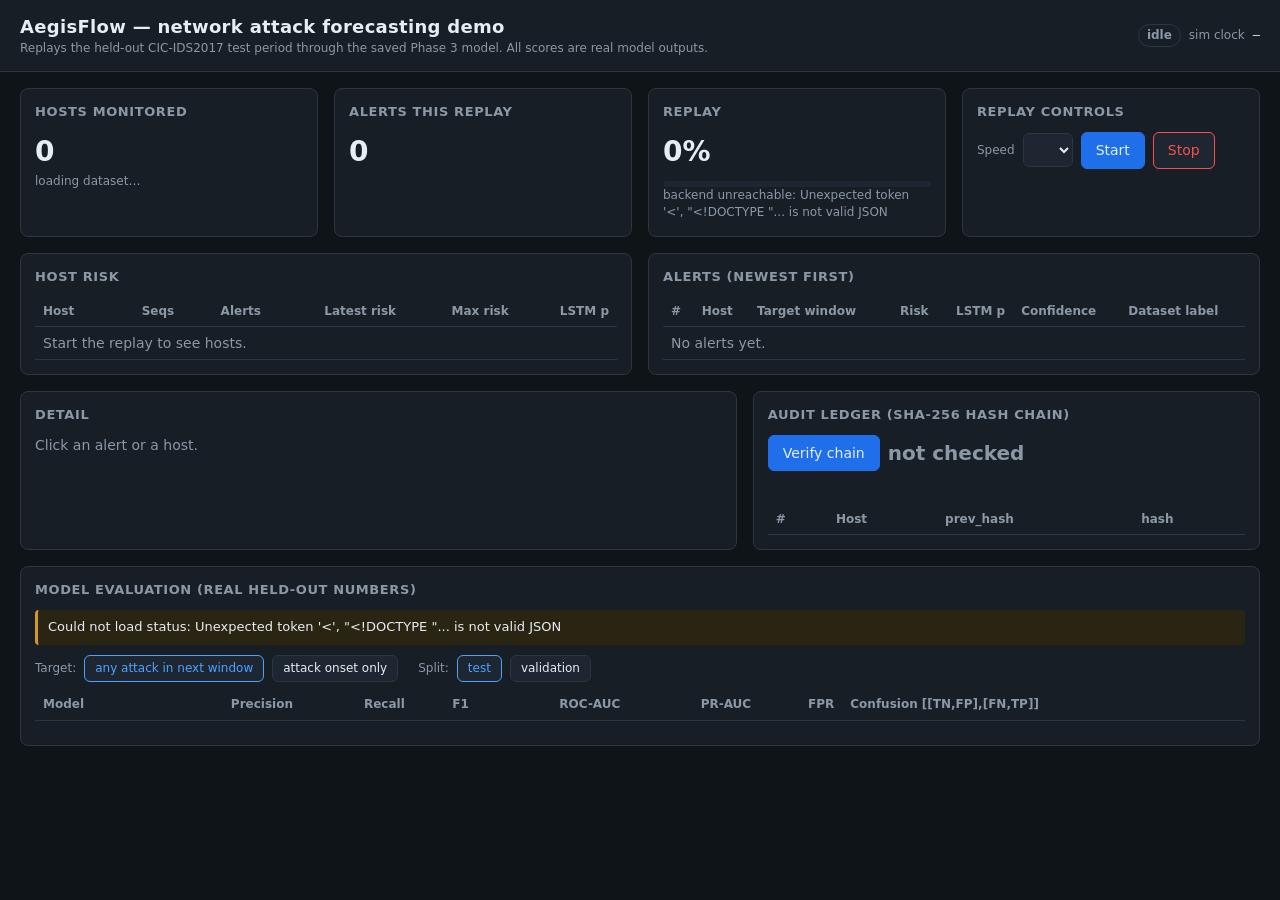
==== backend/app/static/index.html @ 0cb22ce2 "AegisFlow: Phases 1-3 pipeline, audits, and minimal working demo Phase 1: CIC-IDS2017 adapter (12-ho" ====
<!doctype html>
<html lang="en">
<head>
<meta charset="utf-8">
<meta name="viewport" content="width=device-width, initial-scale=1">
<title>AegisFlow Demo</title>
<style>
  :root {
    --bg: #0f1419; --panel: #171e26; --panel2: #1e2731; --line: #2b3642; --text: #e6edf3; --muted: #8b98a5;
    --accent: #4aa3ff; --ok: #3fb950; --warn: #d29922; --bad: #f85149; --mid: #e3a008;
  }
  * { box-sizing: border-box; }
  body { margin: 0; background: var(--bg); color: var(--text); font: 14px/1.45 system-ui, -apple-system, "Segoe UI", sans-serif; }
  header { display: flex; flex-wrap: wrap; gap: 12px; align-items: center; justify-content: space-between;
           padding: 14px 20px; border-bottom: 1px solid var(--line); background: var(--panel); }
  header h1 { font-size: 18px; margin: 0; letter-spacing: .3px; }
  header .sub { color: var(--muted); font-size: 12px; }
  main { padding: 16px 20px 40px; display: grid; gap: 16px; grid-template-columns: repeat(12, 1fr); }
  .card { background: var(--panel); border: 1px solid var(--line); border-radius: 8px; padding: 14px; min-width: 0; }
  .card h2 { font-size: 13px; text-transform: uppercase; letter-spacing: .6px; color: var(--muted); margin: 0 0 10px; font-weight: 600; }
  .span3 { grid-column: span 3; } .span4 { grid-column: span 4; } .span5 { grid-column: span 5; }
  .span6 { grid-column: span 6; } .span7 { grid-column: span 7; } .span8 { grid-column: span 8; } .span12 { grid-column: span 12; }
  @media (max-width: 1100px) { .span3, .span4, .span5, .span6, .span7, .span8 { grid-column: span 12; } }
  .big { font-size: 28px; font-weight: 700; font-variant-numeric: tabular-nums; }
  .muted { color: var(--muted); } .small { font-size: 12px; }
  .chip { display: inline-block; padding: 2px 8px; border-radius: 999px; font-size: 12px; font-weight: 600; border: 1px solid var(--line); }
  .chip.running { color: var(--ok); border-color: var(--ok); } .chip.finished { color: var(--accent); border-color: var(--accent); }
  .chip.stopped, .chip.idle { color: var(--muted); } .chip.error { color: var(--bad); border-color: var(--bad); }
  .lvl-low { color: var(--ok); } .lvl-medium { color: var(--mid); } .lvl-high { color: var(--bad); }
  .bar { height: 6px; background: var(--panel2); border-radius: 3px; overflow: hidden; margin-top: 8px; }
  .bar > div { height: 100%; background: var(--accent); width: 0; transition: width .3s; }
  button, select { font: inherit; color: var(--text); background: var(--panel2); border: 1px solid var(--line);
                   border-radius: 6px; padding: 7px 14px; cursor: pointer; }
  button:hover { border-color: var(--accent); } button.primary { background: #1f6feb; border-color: #1f6feb; }
  button.danger { border-color: var(--bad); color: var(--bad); } button:disabled { opacity: .45; cursor: default; }
  .row { display: flex; gap: 8px; align-items: center; flex-wrap: wrap; }
  .scroll { overflow: auto; max-height: 420px; }
  table { width: 100%; border-collapse: collapse; font-variant-numeric: tabular-nums; }
  th, td { text-align: left; padding: 6px 8px; border-bottom: 1px solid var(--line); white-space: nowrap; }
  th { color: var(--muted); font-weight: 600; font-size: 12px; position: sticky; top: 0; background: var(--panel); }
  tbody tr { cursor: pointer; } tbody tr:hover { background: var(--panel2); } tr.sel { background: #1f2d3d; }
  td.num, th.num { text-align: right; }
  .kv { display: grid; grid-template-columns: 190px 1fr; gap: 4px 12px; }
  .kv div:nth-child(odd) { color: var(--muted); }
  .note { border-left: 3px solid var(--warn); background: #2a2413; padding: 8px 10px; border-radius: 4px; font-size: 13px; }
  .note.info { border-color: var(--accent); background: #13222f; }
  .ok { color: var(--ok); } .bad { color: var(--bad); }
  code, .mono { font-family: ui-monospace, Consolas, monospace; font-size: 12px; }
  .verify { font-size: 20px; font-weight: 700; }
  svg text { fill: var(--muted); font-size: 10px; }
  .tabs button { padding: 4px 10px; font-size: 12px; } .tabs button.on { border-color: var(--accent); color: var(--accent); }
</style>
</head>
<body>
<header>
  <div>
    <h1>AegisFlow &mdash; network attack forecasting demo</h1>
    <div class="sub">Replays the held-out CIC-IDS2017 test period through the saved Phase 3 model. All scores are real model outputs.</div>
  </div>
  <div class="row"><span id="stateChip" class="chip idle">idle</span><span class="muted small">sim clock</span><span id="simClock" class="mono">&ndash;</span></div>
</header>

<main>
  <!-- Overview -->
  <section class="card span3"><h2>Hosts monitored</h2><div class="big" id="hostsSeen">0</div>
    <div class="small muted" id="datasetLine">loading dataset&hellip;</div></section>
  <section class="card span3"><h2>Alerts this replay</h2><div class="big" id="alertCount">0</div>
    <div class="small muted" id="alertTp">&nbsp;</div></section>
  <section class="card span3"><h2>Replay</h2><div class="big" id="progressPct">0%</div>
    <div class="bar"><div id="progressBar"></div></div><div class="small muted" id="progressLine">&nbsp;</div></section>
  <section class="card span3"><h2>Replay controls</h2>
    <div class="row">
      <label class="small muted" for="speed">Speed</label>
      <select id="speed"></select>
      <button class="primary" id="startBtn">Start</button>
      <button class="danger" id="stopBtn">Stop</button>
    </div>
    <div class="small muted" id="modelLine" style="margin-top:8px">&nbsp;</div>
  </section>

  <!-- Hosts + alerts -->
  <section class="card span6"><h2>Host risk</h2>
    <div class="scroll"><table>
      <thead><tr><th>Host</th><th class="num">Seqs</th><th class="num">Alerts</th><th class="num">Latest risk</th><th class="num">Max risk</th><th class="num">LSTM p</th></tr></thead>
      <tbody id="hostRows"><tr><td colspan="6" class="muted">Start the replay to see hosts.</td></tr></tbody>
    </table></div>
  </section>
  <section class="card span6"><h2>Alerts (newest first)</h2>
    <div class="scroll"><table>
      <thead><tr><th>#</th><th>Host</th><th>Target window</th><th class="num">Risk</th><th class="num">LSTM p</th><th>Confidence</th><th>Dataset label</th></tr></thead>
      <tbody id="alertRows"><tr><td colspan="7" class="muted">No alerts yet.</td></tr></tbody>
    </table></div>
  </section>

  <!-- Detail -->
  <section class="card span7" id="detailCard"><h2 id="detailTitle">Detail</h2>
    <div id="detail" class="muted">Click an alert or a host.</div></section>

  <!-- Audit -->
  <section class="card span5"><h2>Audit ledger (SHA-256 hash chain)</h2>
    <div class="row"><button class="primary" id="verifyBtn">Verify chain</button><span id="verifyResult" class="verify muted">not checked</span></div>
    <div class="small muted" id="verifyDetail" style="margin:6px 0 10px">&nbsp;</div>
    <div class="scroll" style="max-height:220px"><table>
      <thead><tr><th>#</th><th>Host</th><th>prev_hash</th><th>hash</th></tr></thead>
      <tbody id="ledgerRows"></tbody></table></div>
  </section>

  <!-- Evaluation -->
  <section class="card span12"><h2>Model evaluation (real held-out numbers)</h2>
    <div class="note" id="honestNote" style="margin-bottom:10px">loading&hellip;</div>
    <div class="row tabs" style="margin-bottom:8px">
      <span class="small muted">Target:</span><button id="tabAny" class="on">any attack in next window</button><button id="tabOnset">attack onset only</button>
      <span class="small muted" style="margin-left:12px">Split:</span><button id="tabTest" class="on">test</button><button id="tabVal">validation</button>
    </div>
    <div class="scroll"><table>
      <thead><tr><th>Model</th><th class="num">Precision</th><th class="num">Recall</th><th class="num">F1</th><th class="num">ROC-AUC</th><th class="num">PR-AUC</th><th class="num">FPR</th><th>Confusion [[TN,FP],[FN,TP]]</th></tr></thead>
      <tbody id="evalRows"></tbody></table></div>
    <div class="small muted" id="evalExtra" style="margin-top:10px"></div>
  </section>
</main>

<script>
const $ = id => document.getElementById(id);
const esc = s => String(s ?? "").replace(/[&<>"']/g, c => ({"&":"&amp;","<":"&lt;",">":"&gt;",'"':"&quot;","'":"&#39;"}[c]));
const fmt = (x, d = 3) => x === null || x === undefined ? "–" : Number(x).toFixed(d);
const t = iso => iso ? iso.replace("T", " ").slice(0, 19) : "–";
const level = r => r < 33 ? "low" : r < 66 ? "medium" : "high";
async function api(path, opts) { const r = await fetch(path, opts); if (!r.ok) throw new Error((await r.json()).detail || r.status); return r.json(); }

let selected = null, evalState = { variant: "any", split: "test" }, evalData = null, modelInfo = null;

// ---------- static info ----------
async function loadStatic() {
  const [ds, model, ev] = await Promise.all([api("/dataset/status"), api("/model/status"), api("/evaluation")]);
  modelInfo = model; evalData = ev;
  $("datasetLine").textContent = `of ${ds.hosts.toLocaleString()} in dataset · test split ${ds.split.test_sequences.toLocaleString()} sequences`;
  $("modelLine").innerHTML = `Model <span class="mono">${esc(model.version)}</span><br>alert when LSTM p ≥ ${fmt(model.lstm_threshold, 4)} (validation-selected)`;
  const status = await api("/replay/status");
  $("speed").innerHTML = status.allowed_speeds.map(s => `<option value="${s}" ${s === 1000 ? "selected" : ""}>${s}×</option>`).join("");
  $("honestNote").innerHTML = `<b>Honest finding:</b> ${esc(ev.honest_note)} Predicted stage is always <b>UNCERTAIN</b>: ${esc(model.stage_note)}`;
  renderEval();
}

function renderEval() {
  if (!evalData) return;
  const rows = evalData.table[evalState.variant];
  $("evalRows").innerHTML = rows.map(r => { const m = r[evalState.split]; return `<tr>
    <td>${esc(r.model)}</td><td class="num">${fmt(m.precision)}</td><td class="num">${fmt(m.recall)}</td><td class="num">${fmt(m.f1)}</td>
    <td class="num">${fmt(m.roc_auc)}</td><td class="num">${fmt(m.pr_auc)}</td><td class="num">${fmt(m.false_positive_rate, 4)}</td>
    <td class="mono">${esc(JSON.stringify(m.confusion_matrix))}</td></tr>`; }).join("");
  const h = evalData.host_check_test_lstm, a = h["172.16.0.1"], o = h.other_hosts;
  const d = evalData.lodo_dos_cross_day;
  $("evalExtra").innerHTML =
    `<b>Host check (LSTM, test):</b> on attacker host 172.16.0.1 it flags ${a.neg_flagged}/${a.neg} benign and ${a.pos_detected}/${a.pos} attack sequences; ` +
    `on all other hosts it detects ${o.pos_detected}/${o.pos} attacks. ` +
    `<b>Leave-one-day-out DoS:</b> ` + Object.entries(d).map(([k, v]) =>
      `${esc(k)}: LSTM ${v.lstm.detected}/${v.lstm.positives}, host-identity rule ${v.ref_host_identity.detected}/${v.ref_host_identity.positives}`).join("; ") +
    `. The reference rule reads dataset labels and is not deployable; it is shown for comparison. Sources: ${evalData.source.map(esc).join(", ")}.`;
}
for (const [id, key, val] of [["tabAny","variant","any"],["tabOnset","variant","onset"],["tabTest","split","test"],["tabVal","split","val"]]) {
  $(id).onclick = () => { evalState[key] = val;
    for (const [i2, k2, v2] of [["tabAny","variant","any"],["tabOnset","variant","onset"],["tabTest","split","test"],["tabVal","split","val"]])
      $(i2).classList.toggle("on", evalState[k2] === v2);
    renderEval(); };
}

// ---------- live polling ----------
let lastAlertId = null;
async function poll() {
  try {
    const [st, hosts, alerts] = await Promise.all([api("/replay/status"), api("/hosts"), api("/alerts?limit=50")]);
    $("stateChip").textContent = st.state + (st.state === "running" ? ` · ${st.speed}×` : "");
    $("stateChip").className = "chip " + st.state;
    $("simClock").textContent = t(st.sim_time);
    $("hostsSeen").textContent = st.hosts_seen.toLocaleString();
    $("alertCount").textContent = st.alerts_emitted.toLocaleString();
    const pct = Math.round(st.progress * 100);
    $("progressPct").textContent = pct + "%"; $("progressBar").style.width = pct + "%";
    $("progressLine").textContent = (st.model_ready ? `${st.processed.toLocaleString()} / ${st.total.toLocaleString()} test sequences`
      : "loading model and scoring test split…") + (st.error ? ` · ERROR ${st.error}` : "");
    if ($("startBtn").textContent === "Start") $("startBtn").disabled = st.state === "running"; $("stopBtn").disabled = st.state !== "running";
    const tp = st.alerts_matching_attack_label;
    $("alertTp").textContent = st.alerts_emitted ? `${tp} match an attack label (true positive), ${st.alerts_emitted - tp} benign (false positive)` : " ";

    $("hostRows").innerHTML = hosts.length ? hosts.slice(0, 60).map(h => `<tr data-host="${esc(h.host_id)}" class="${selected === "h:" + h.host_id ? "sel" : ""}">
      <td class="mono">${esc(h.host_id)}</td><td class="num">${h.sequences}</td><td class="num">${h.alerts}</td>
      <td class="num lvl-${level(h.latest_risk)}">${fmt(h.latest_risk, 1)}</td><td class="num lvl-${level(h.max_risk)}">${fmt(h.max_risk, 1)}</td>
      <td class="num">${fmt(h.latest_lstm_p)}</td></tr>`).join("") : `<tr><td colspan="6" class="muted">Start the replay to see hosts.</td></tr>`;
    $("alertRows").innerHTML = alerts.length ? alerts.map(a => `<tr data-alert="${a.id}" class="${selected === "a:" + a.id ? "sel" : ""}">
      <td>${a.id}</td><td class="mono">${esc(a.host_id)}</td><td class="mono">${t(a.target_window_start).slice(11)}</td>
      <td class="num lvl-${level(a.risk_score)}">${fmt(a.risk_score, 1)}</td><td class="num">${fmt(a.lstm_probability)}</td>
      <td>${esc(a.confidence_label)}</td><td>${esc(a.truth_class)}</td></tr>`).join("") : `<tr><td colspan="7" class="muted">No alerts yet.</td></tr>`;
    $("ledgerRows").innerHTML = alerts.slice(0, 12).map(a => `<tr data-alert="${a.id}"><td>${a.id}</td><td class="mono">${esc(a.host_id)}</td>
      <td class="mono">${esc(a.prev_hash.slice(0, 10))}…</td><td class="mono">${esc(a.hash.slice(0, 10))}…</td></tr>`).join("");
    if (selected && selected.startsWith("h:") && st.state === "running") showHost(selected.slice(2), false);
  } catch (e) { $("progressLine").textContent = "backend unreachable: " + e.message; }
  setTimeout(poll, 1000);
}

document.addEventListener("click", e => {
  const tr = e.target.closest("tr[data-alert], tr[data-host]"); if (!tr) return;
  if (tr.dataset.alert) showAlert(+tr.dataset.alert); else showHost(tr.dataset.host, true);
});

// ---------- detail views ----------
async function showAlert(id) {
  selected = "a:" + id;
  const a = await api(`/alerts/${id}`);
  const comp = JSON.parse(a.risk_components || "{}");
  let mitre = null; try { mitre = await api(`/mitre/${encodeURIComponent(a.truth_stage)}`); } catch (_) {}
  const outcome = a.truth_attack === 1 ? `<span class="ok">true positive</span>` : `<span class="bad">false positive</span>`;
  const weights = { attack_probability: .4, stage_severity: .25, prediction_confidence: .15, abnormality_score: .1, recent_attack_history: .1 };
  $("detailTitle").textContent = `Alert #${a.id} · ${a.host_id}`;
  $("detail").className = "";
  $("detail").innerHTML = `
    <div class="kv">
      <div>Risk score</div><div><b class="lvl-${level(a.risk_score)}" style="font-size:20px">${fmt(a.risk_score, 1)}</b> / 100 <span class="muted small">(${level(a.risk_score)}; max reachable 75 &mdash; stage term is 0)</span></div>
      <div>Risk components</div><div class="small">${Object.entries(comp).map(([k, v]) => `${esc(k)} ${fmt(v, 3)} × ${weights[k]}`).join(" · ")}</div>
      <div>Forecast made at</div><div class="mono">${t(a.predicted_at)} <span class="muted">(end of 10 input windows)</span></div>
      <div>Target window</div><div class="mono">${t(a.target_window_start)} → ${t(a.target_window_end).slice(11)}</div>
      <div>LSTM attack probability</div><div>${fmt(a.lstm_probability, 4)} <span class="muted small">threshold ${fmt(a.lstm_threshold, 4)}</span></div>
      <div>Confidence</div><div><b>${esc(a.confidence_label)}</b> <span class="muted small">${a.confidence_label === "UNCERTAIN" ? "probability below 0.5 &mdash; alert fired on the lower validation-selected threshold" : "probability ≥ 0.5"}</span></div>
      <div>Predicted stage</div><div><b>UNCERTAIN</b> <span class="muted small">no stage model &mdash; binary attack detector only</span></div>
      <div>Logistic regression</div><div>p = ${fmt(a.lr_probability, 4)} · ${a.lr_flag ? "also flags" : "does not flag"} <span class="muted small">(threshold ${fmt(a.lr_threshold, 5)})</span></div>
      <div>Reference rule</div><div>${a.reference_rule_flag ? "last window already under attack" : "last window not under attack"} <span class="muted small">(uses dataset labels; comparison only)</span></div>
    </div>
    <div class="note info" style="margin:12px 0">
      <b>Dataset label (ground truth, revealed for evaluation &mdash; not available to the model):</b>
      ${esc(a.truth_class)} / ${esc(a.truth_stage)} &rarr; ${outcome}<br>
      <b>MITRE ATT&amp;CK for that label:</b> ${mitre && mitre.tactic_id ? `${esc(mitre.tactic_id)} ${esc(mitre.tactic_name)} &mdash; ${mitre.techniques.map(x => `${esc(x.id)} ${esc(x.name)}`).join(", ")}` : "none (benign)"}
      <span class="muted small">· static lookup from configs/mitre_mapping.yaml, not a model output</span>
    </div>
    <div class="kv small">
      <div>Ledger hash</div><div class="mono">${esc(a.hash)}</div>
      <div>Previous hash</div><div class="mono">${esc(a.prev_hash)}</div>
      <div>Sequence / model</div><div class="mono">${esc(a.sequence_id)} · ${esc(a.model_version)}</div>
    </div>`;
}

async function showHost(id, scroll) {
  selected = "h:" + id;
  const h = await api(`/hosts/${encodeURIComponent(id)}`);
  $("detailTitle").textContent = `Host ${h.host_id}`;
  $("detail").className = "";
  $("detail").innerHTML = `
    <div class="kv"><div>Sequences replayed</div><div>${h.sequences}</div><div>Alerts</div><div>${h.alerts}</div>
      <div>Latest / max risk</div><div><span class="lvl-${level(h.latest_risk)}">${fmt(h.latest_risk, 1)}</span> / <span class="lvl-${level(h.max_risk)}">${fmt(h.max_risk, 1)}</span></div>
      <div>Last seen</div><div class="mono">${t(h.last_seen)}</div></div>
    <div style="margin-top:10px">${sparkline(h.timeline)}</div>
    <div class="small muted">Risk over replay time; red dots are alerts.</div>
    <div class="scroll" style="max-height:230px;margin-top:8px"><table>
      <thead><tr><th>#</th><th>Target window</th><th class="num">Risk</th><th class="num">LSTM p</th><th>Confidence</th><th>Dataset label</th></tr></thead>
      <tbody>${h.alerts_list.length ? h.alerts_list.map(a => `<tr data-alert="${a.id}"><td>${a.id}</td>
        <td class="mono">${t(a.target_window_start).slice(11)}</td><td class="num lvl-${level(a.risk_score)}">${fmt(a.risk_score, 1)}</td>
        <td class="num">${fmt(a.lstm_probability)}</td><td>${esc(a.confidence_label)}</td>
        <td class="${a.truth_attack ? "ok" : "bad"}">${esc(a.truth_class)}</td></tr>`).join("") : `<tr><td colspan="6" class="muted">No alerts for this host.</td></tr>`}</tbody>
    </table></div>`;
}

function sparkline(tl) {
  if (!tl.length) return "";
  const W = 640, H = 150, P = 24, n = tl.length;
  const x = i => P + (n === 1 ? 0 : i * (W - 2 * P) / (n - 1)), y = r => H - P - r / 75 * (H - 2 * P);
  const path = tl.map((p, i) => `${i ? "L" : "M"}${x(i).toFixed(1)},${y(p.risk).toFixed(1)}`).join("");
  const dots = tl.map((p, i) => p.alert_id ? `<circle cx="${x(i).toFixed(1)}" cy="${y(p.risk).toFixed(1)}" r="2.6" fill="#f85149"/>` : "").join("");
  const grid = [0, 33, 66].map(v => `<line x1="${P}" x2="${W - P}" y1="${y(v)}" y2="${y(v)}" stroke="#2b3642"/><text x="2" y="${y(v) + 3}">${v}</text>`).join("");
  return `<svg viewBox="0 0 ${W} ${H}" width="100%" role="img" aria-label="risk timeline">${grid}
    <path d="${path}" fill="none" stroke="#4aa3ff" stroke-width="1.5"/>${dots}
    <text x="${P}" y="${H - 6}">${t(tl[0].t).slice(11)}</text><text x="${W - P - 40}" y="${H - 6}">${t(tl[n - 1].t).slice(11)}</text></svg>`;
}

// ---------- controls ----------
$("startBtn").onclick = async () => {
  $("startBtn").disabled = true; $("startBtn").textContent = "Starting…";
  try { await api("/replay/start", { method: "POST", headers: { "content-type": "application/json" },
        body: JSON.stringify({ speed: +$("speed").value, reset: true }) });
        selected = null; $("detail").textContent = "Click an alert or a host."; $("detail").className = "muted";
        $("verifyResult").textContent = "not checked"; $("verifyResult").className = "verify muted"; $("verifyDetail").innerHTML = "&nbsp;";
  } catch (e) { alertBox(e); }
  $("startBtn").textContent = "Start";
};
$("stopBtn").onclick = async () => { try { await api("/replay/stop", { method: "POST" }); } catch (e) { alertBox(e); } };
$("verifyBtn").onclick = async () => {
  const v = await api("/audit/verify");
  $("verifyResult").textContent = v.status; $("verifyResult").className = "verify " + (v.status === "VERIFIED" ? "ok" : "bad");
  $("verifyDetail").innerHTML = v.status === "VERIFIED"
    ? `${v.records_checked} records checked · head hash <span class="mono">${esc(v.head_hash.slice(0, 16))}…</span>`
    : `Record <b>#${v.record_id}</b>: ${esc(v.reason)} (${v.records_checked} records before it verified)`;
};
function alertBox(e) { $("progressLine").textContent = "Error: " + e.message; }

loadStatic().catch(e => { $("honestNote").textContent = "Could not load status: " + e.message; });
poll();
</script>
</body>
</html>
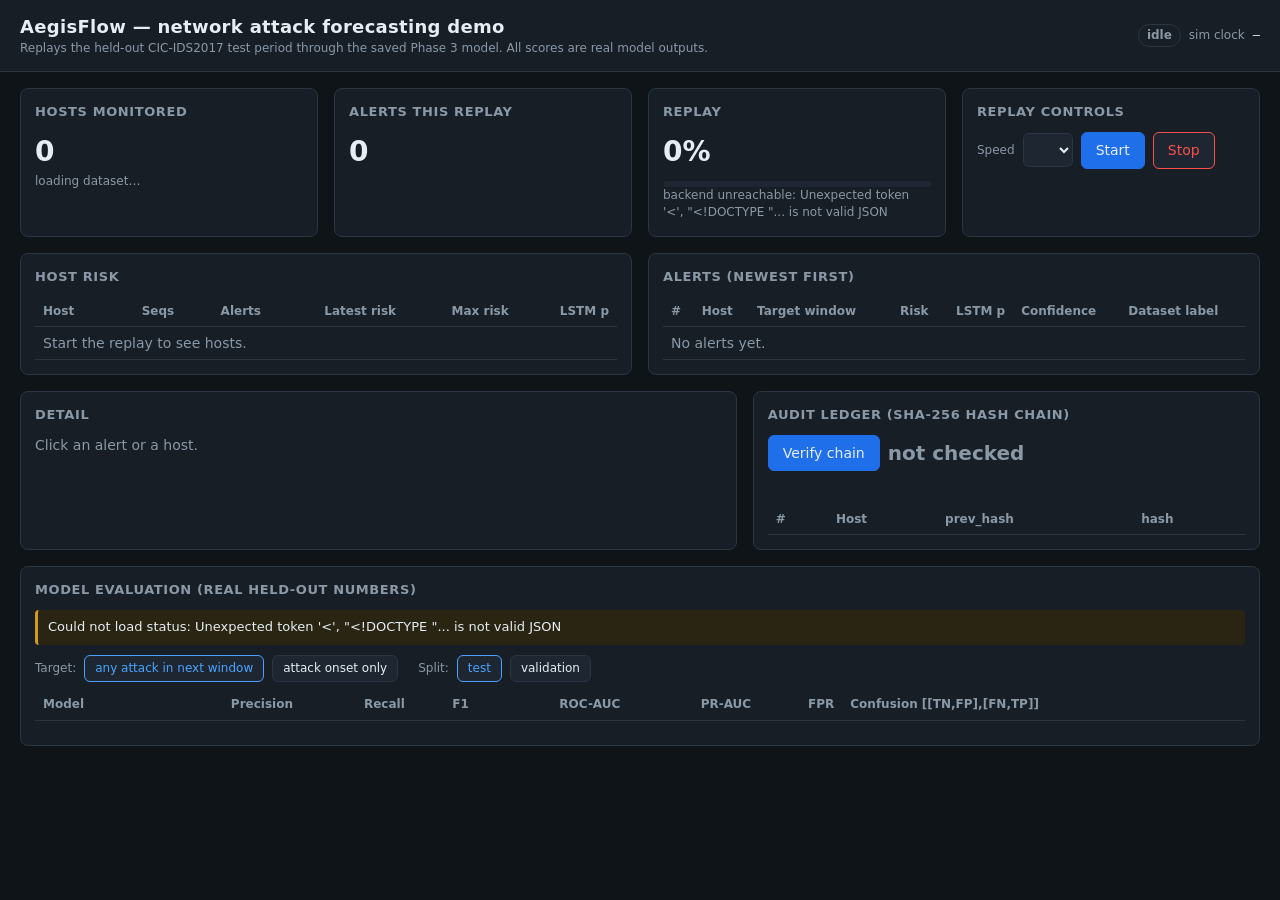
==== commit 0719aabe: "B8: wire config to behaviour (train hyperparameters, risk weights, dashboard) train reads config.yam" ====
--- a/backend/app/static/index.html
+++ b/backend/app/static/index.html
@@ -124,19 +124,22 @@
 const esc = s => String(s ?? "").replace(/[&<>"']/g, c => ({"&":"&amp;","<":"&lt;",">":"&gt;",'"':"&quot;","'":"&#39;"}[c]));
 const fmt = (x, d = 3) => x === null || x === undefined ? "–" : Number(x).toFixed(d);
 const t = iso => iso ? iso.replace("T", " ").slice(0, 19) : "–";
-const level = r => r < 33 ? "low" : r < 66 ? "medium" : "high";
+// Risk weights, level bands, confidence cutoff and speeds come from the backend (GET /risk/config),
+// which reads configs/config.yaml. Nothing below hard-codes a copy of them.
+let RISK = null;
+const level = r => !RISK ? "low" : r < RISK.thresholds.low ? "low" : r < RISK.thresholds.medium ? "medium" : "high";
 async function api(path, opts) { const r = await fetch(path, opts); if (!r.ok) throw new Error((await r.json()).detail || r.status); return r.json(); }
 
 let selected = null, evalState = { variant: "any", split: "test" }, evalData = null, modelInfo = null;
 
 // ---------- static info ----------
 async function loadStatic() {
+  RISK = await api("/risk/config");
   const [ds, model, ev] = await Promise.all([api("/dataset/status"), api("/model/status"), api("/evaluation")]);
   modelInfo = model; evalData = ev;
   $("datasetLine").textContent = `of ${ds.hosts.toLocaleString()} in dataset · test split ${ds.split.test_sequences.toLocaleString()} sequences`;
   $("modelLine").innerHTML = `Model <span class="mono">${esc(model.version)}</span><br>alert when LSTM p ≥ ${fmt(model.lstm_threshold, 4)} (validation-selected)`;
-  const status = await api("/replay/status");
-  $("speed").innerHTML = status.allowed_speeds.map(s => `<option value="${s}" ${s === 1000 ? "selected" : ""}>${s}×</option>`).join("");
+  $("speed").innerHTML = RISK.allowed_speeds.map(s => `<option value="${s}" ${s === RISK.default_speed ? "selected" : ""}>${s}×</option>`).join("");
   $("honestNote").innerHTML = `<b>Honest finding:</b> ${esc(ev.honest_note)} Predicted stage is always <b>UNCERTAIN</b>: ${esc(model.stage_note)}`;
   renderEval();
 }
@@ -209,17 +212,17 @@
   const comp = JSON.parse(a.risk_components || "{}");
   let mitre = null; try { mitre = await api(`/mitre/${encodeURIComponent(a.truth_stage)}`); } catch (_) {}
   const outcome = a.truth_attack === 1 ? `<span class="ok">true positive</span>` : `<span class="bad">false positive</span>`;
-  const weights = { attack_probability: .4, stage_severity: .25, prediction_confidence: .15, abnormality_score: .1, recent_attack_history: .1 };
+  const weights = RISK.weights;
   $("detailTitle").textContent = `Alert #${a.id} · ${a.host_id}`;
   $("detail").className = "";
   $("detail").innerHTML = `
     <div class="kv">
-      <div>Risk score</div><div><b class="lvl-${level(a.risk_score)}" style="font-size:20px">${fmt(a.risk_score, 1)}</b> / 100 <span class="muted small">(${level(a.risk_score)}; max reachable 75 &mdash; stage term is 0)</span></div>
+      <div>Risk score</div><div><b class="lvl-${level(a.risk_score)}" style="font-size:20px">${fmt(a.risk_score, 1)}</b> / 100 <span class="muted small">(${level(a.risk_score)}; max reachable ${fmt(RISK.max_reachable_risk, 0)} &mdash; no stage model, so the stage term is 0)</span></div>
       <div>Risk components</div><div class="small">${Object.entries(comp).map(([k, v]) => `${esc(k)} ${fmt(v, 3)} × ${weights[k]}`).join(" · ")}</div>
       <div>Forecast made at</div><div class="mono">${t(a.predicted_at)} <span class="muted">(end of 10 input windows)</span></div>
       <div>Target window</div><div class="mono">${t(a.target_window_start)} → ${t(a.target_window_end).slice(11)}</div>
       <div>LSTM attack probability</div><div>${fmt(a.lstm_probability, 4)} <span class="muted small">threshold ${fmt(a.lstm_threshold, 4)}</span></div>
-      <div>Confidence</div><div><b>${esc(a.confidence_label)}</b> <span class="muted small">${a.confidence_label === "UNCERTAIN" ? "probability below 0.5 &mdash; alert fired on the lower validation-selected threshold" : "probability ≥ 0.5"}</span></div>
+      <div>Confidence</div><div><b>${esc(a.confidence_label)}</b> <span class="muted small">${a.confidence_label === RISK.uncertain_label ? `probability below ${RISK.confidence_threshold} &mdash; alert fired on the lower validation-selected threshold` : `probability ≥ ${RISK.confidence_threshold}`}</span></div>
       <div>Predicted stage</div><div><b>UNCERTAIN</b> <span class="muted small">no stage model &mdash; binary attack detector only</span></div>
       <div>Logistic regression</div><div>p = ${fmt(a.lr_probability, 4)} · ${a.lr_flag ? "also flags" : "does not flag"} <span class="muted small">(threshold ${fmt(a.lr_threshold, 5)})</span></div>
       <div>Reference rule</div><div>${a.reference_rule_flag ? "last window already under attack" : "last window not under attack"} <span class="muted small">(uses dataset labels; comparison only)</span></div>
@@ -260,10 +263,10 @@
 function sparkline(tl) {
   if (!tl.length) return "";
   const W = 640, H = 150, P = 24, n = tl.length;
-  const x = i => P + (n === 1 ? 0 : i * (W - 2 * P) / (n - 1)), y = r => H - P - r / 75 * (H - 2 * P);
+  const x = i => P + (n === 1 ? 0 : i * (W - 2 * P) / (n - 1)), y = r => H - P - r / RISK.max_reachable_risk * (H - 2 * P);
   const path = tl.map((p, i) => `${i ? "L" : "M"}${x(i).toFixed(1)},${y(p.risk).toFixed(1)}`).join("");
   const dots = tl.map((p, i) => p.alert_id ? `<circle cx="${x(i).toFixed(1)}" cy="${y(p.risk).toFixed(1)}" r="2.6" fill="#f85149"/>` : "").join("");
-  const grid = [0, 33, 66].map(v => `<line x1="${P}" x2="${W - P}" y1="${y(v)}" y2="${y(v)}" stroke="#2b3642"/><text x="2" y="${y(v) + 3}">${v}</text>`).join("");
+  const grid = [0, RISK.thresholds.low, RISK.thresholds.medium].map(v => `<line x1="${P}" x2="${W - P}" y1="${y(v)}" y2="${y(v)}" stroke="#2b3642"/><text x="2" y="${y(v) + 3}">${v}</text>`).join("");
   return `<svg viewBox="0 0 ${W} ${H}" width="100%" role="img" aria-label="risk timeline">${grid}
     <path d="${path}" fill="none" stroke="#4aa3ff" stroke-width="1.5"/>${dots}
     <text x="${P}" y="${H - 6}">${t(tl[0].t).slice(11)}</text><text x="${W - P - 40}" y="${H - 6}">${t(tl[n - 1].t).slice(11)}</text></svg>`;
@@ -289,8 +292,8 @@
 };
 function alertBox(e) { $("progressLine").textContent = "Error: " + e.message; }
 
-loadStatic().catch(e => { $("honestNote").textContent = "Could not load status: " + e.message; });
-poll();
+// Start polling only after the risk config is loaded, so levels/colours are right from the first row.
+loadStatic().catch(e => { $("honestNote").textContent = "Could not load status: " + e.message; }).finally(poll);
 </script>
 </body>
 </html>
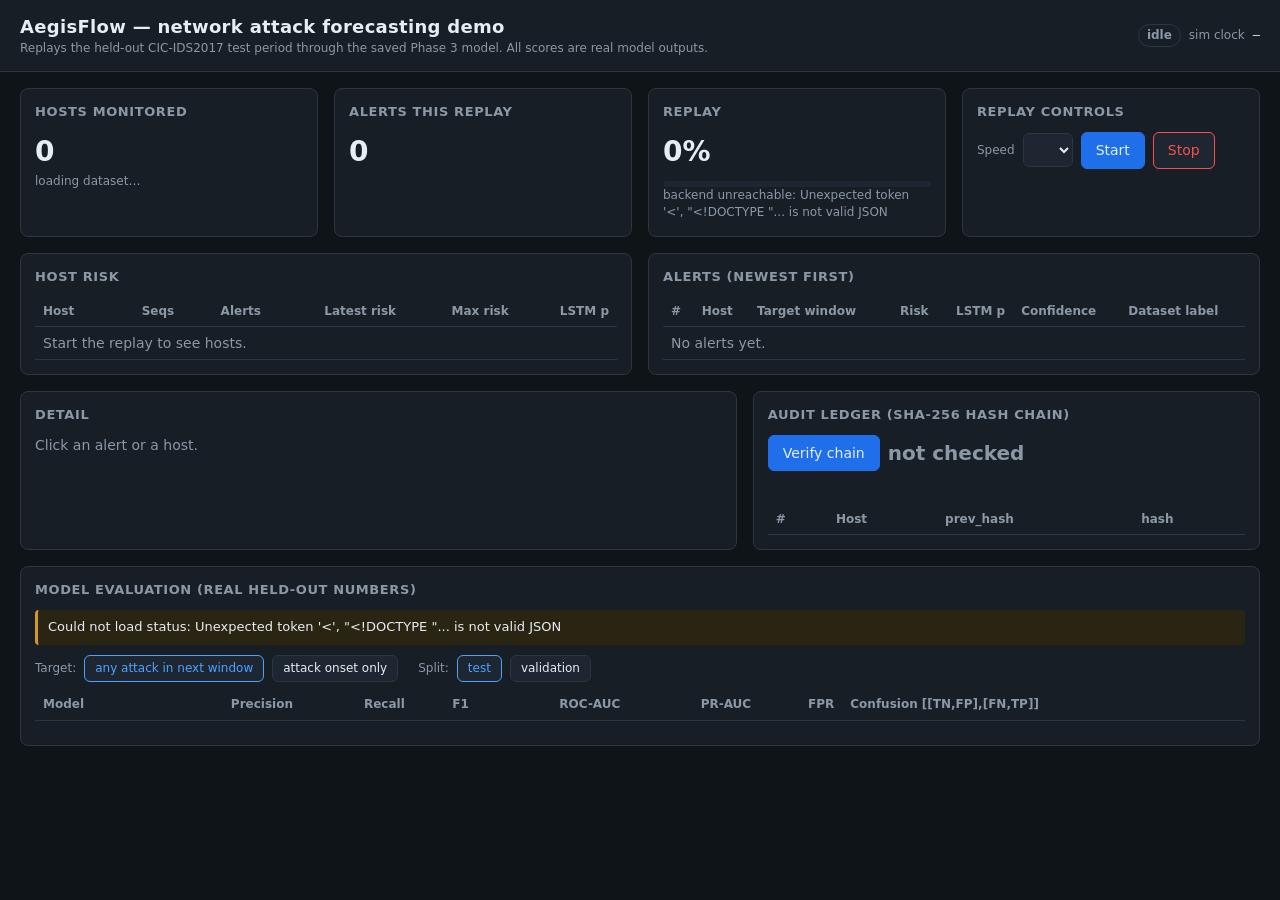
==== commit ca7c66f6: "Fresh-clone fixes: README repro command, derived replay test, real dataset status, untrack generated" ====
--- a/backend/app/static/index.html
+++ b/backend/app/static/index.html
@@ -108,6 +108,7 @@
   <!-- Evaluation -->
   <section class="card span12"><h2>Model evaluation (real held-out numbers)</h2>
     <div class="note" id="honestNote" style="margin-bottom:10px">loading&hellip;</div>
+    <div class="note info" id="evalConsistency" style="margin-bottom:10px;display:none"></div>
     <div class="row tabs" style="margin-bottom:8px">
       <span class="small muted">Target:</span><button id="tabAny" class="on">any attack in next window</button><button id="tabOnset">attack onset only</button>
       <span class="small muted" style="margin-left:12px">Split:</span><button id="tabTest" class="on">test</button><button id="tabVal">validation</button>
@@ -141,6 +142,16 @@
   $("modelLine").innerHTML = `Model <span class="mono">${esc(model.version)}</span><br>alert when LSTM p ≥ ${fmt(model.lstm_threshold, 4)} (validation-selected)`;
   $("speed").innerHTML = RISK.allowed_speeds.map(s => `<option value="${s}" ${s === RISK.default_speed ? "selected" : ""}>${s}×</option>`).join("");
   $("honestNote").innerHTML = `<b>Honest finding:</b> ${esc(ev.honest_note)} Predicted stage is always <b>UNCERTAIN</b>: ${esc(model.stage_note)}`;
+  // The evaluation tables are static report files; flag it if they were not computed on the live model/data.
+  const c = ev.consistency, box = $("evalConsistency");
+  box.style.display = "block";
+  if (c.consistent) {
+    box.className = "note info";
+    box.innerHTML = "✓ These evaluation tables were computed on the same data and model as the live replay (same split sizes and alert threshold).";
+  } else {
+    box.className = "note"; box.style.borderColor = "var(--bad)";
+    box.innerHTML = `<b>⚠ These evaluation tables do NOT match the live replay.</b> They come from a different model or dataset than the one being replayed, so do not compare them with the replay's numbers. ${c.mismatches.map(esc).join("; ")}.`;
+  }
   renderEval();
 }
 
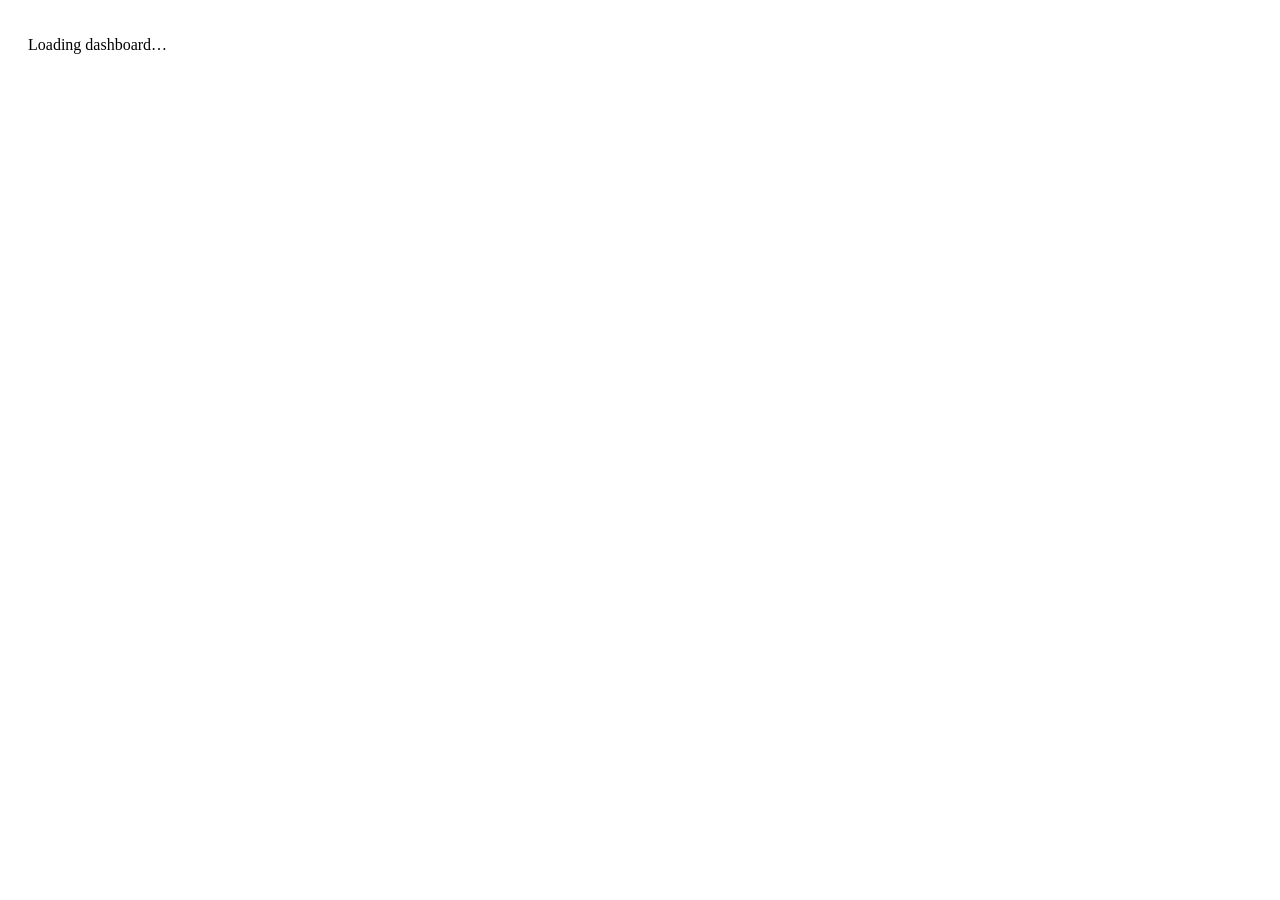
==== commit ca0a6ffc: "Dashboard: React rewrite that surfaces every deck feature The dashboard at / is now React 18 + htm, " ====
--- a/backend/app/static/index.html
+++ b/backend/app/static/index.html
@@ -4,307 +4,14 @@
 <meta charset="utf-8">
 <meta name="viewport" content="width=device-width, initial-scale=1">
 <title>AegisFlow Demo</title>
-<style>
-  :root {
-    --bg: #0f1419; --panel: #171e26; --panel2: #1e2731; --line: #2b3642; --text: #e6edf3; --muted: #8b98a5;
-    --accent: #4aa3ff; --ok: #3fb950; --warn: #d29922; --bad: #f85149; --mid: #e3a008;
-  }
-  * { box-sizing: border-box; }
-  body { margin: 0; background: var(--bg); color: var(--text); font: 14px/1.45 system-ui, -apple-system, "Segoe UI", sans-serif; }
-  header { display: flex; flex-wrap: wrap; gap: 12px; align-items: center; justify-content: space-between;
-           padding: 14px 20px; border-bottom: 1px solid var(--line); background: var(--panel); }
-  header h1 { font-size: 18px; margin: 0; letter-spacing: .3px; }
-  header .sub { color: var(--muted); font-size: 12px; }
-  main { padding: 16px 20px 40px; display: grid; gap: 16px; grid-template-columns: repeat(12, 1fr); }
-  .card { background: var(--panel); border: 1px solid var(--line); border-radius: 8px; padding: 14px; min-width: 0; }
-  .card h2 { font-size: 13px; text-transform: uppercase; letter-spacing: .6px; color: var(--muted); margin: 0 0 10px; font-weight: 600; }
-  .span3 { grid-column: span 3; } .span4 { grid-column: span 4; } .span5 { grid-column: span 5; }
-  .span6 { grid-column: span 6; } .span7 { grid-column: span 7; } .span8 { grid-column: span 8; } .span12 { grid-column: span 12; }
-  @media (max-width: 1100px) { .span3, .span4, .span5, .span6, .span7, .span8 { grid-column: span 12; } }
-  .big { font-size: 28px; font-weight: 700; font-variant-numeric: tabular-nums; }
-  .muted { color: var(--muted); } .small { font-size: 12px; }
-  .chip { display: inline-block; padding: 2px 8px; border-radius: 999px; font-size: 12px; font-weight: 600; border: 1px solid var(--line); }
-  .chip.running { color: var(--ok); border-color: var(--ok); } .chip.finished { color: var(--accent); border-color: var(--accent); }
-  .chip.stopped, .chip.idle { color: var(--muted); } .chip.error { color: var(--bad); border-color: var(--bad); }
-  .lvl-low { color: var(--ok); } .lvl-medium { color: var(--mid); } .lvl-high { color: var(--bad); }
-  .bar { height: 6px; background: var(--panel2); border-radius: 3px; overflow: hidden; margin-top: 8px; }
-  .bar > div { height: 100%; background: var(--accent); width: 0; transition: width .3s; }
-  button, select { font: inherit; color: var(--text); background: var(--panel2); border: 1px solid var(--line);
-                   border-radius: 6px; padding: 7px 14px; cursor: pointer; }
-  button:hover { border-color: var(--accent); } button.primary { background: #1f6feb; border-color: #1f6feb; }
-  button.danger { border-color: var(--bad); color: var(--bad); } button:disabled { opacity: .45; cursor: default; }
-  .row { display: flex; gap: 8px; align-items: center; flex-wrap: wrap; }
-  .scroll { overflow: auto; max-height: 420px; }
-  table { width: 100%; border-collapse: collapse; font-variant-numeric: tabular-nums; }
-  th, td { text-align: left; padding: 6px 8px; border-bottom: 1px solid var(--line); white-space: nowrap; }
-  th { color: var(--muted); font-weight: 600; font-size: 12px; position: sticky; top: 0; background: var(--panel); }
-  tbody tr { cursor: pointer; } tbody tr:hover { background: var(--panel2); } tr.sel { background: #1f2d3d; }
-  td.num, th.num { text-align: right; }
-  .kv { display: grid; grid-template-columns: 190px 1fr; gap: 4px 12px; }
-  .kv div:nth-child(odd) { color: var(--muted); }
-  .note { border-left: 3px solid var(--warn); background: #2a2413; padding: 8px 10px; border-radius: 4px; font-size: 13px; }
-  .note.info { border-color: var(--accent); background: #13222f; }
-  .ok { color: var(--ok); } .bad { color: var(--bad); }
-  code, .mono { font-family: ui-monospace, Consolas, monospace; font-size: 12px; }
-  .verify { font-size: 20px; font-weight: 700; }
-  svg text { fill: var(--muted); font-size: 10px; }
-  .tabs button { padding: 4px 10px; font-size: 12px; } .tabs button.on { border-color: var(--accent); color: var(--accent); }
-</style>
+<link rel="stylesheet" href="/static/app.css">
 </head>
 <body>
-<header>
-  <div>
-    <h1>AegisFlow &mdash; network attack forecasting demo</h1>
-    <div class="sub">Replays the held-out CIC-IDS2017 test period through the saved Phase 3 model. All scores are real model outputs.</div>
-  </div>
-  <div class="row"><span id="stateChip" class="chip idle">idle</span><span class="muted small">sim clock</span><span id="simClock" class="mono">&ndash;</span></div>
-</header>
-
-<main>
-  <!-- Overview -->
-  <section class="card span3"><h2>Hosts monitored</h2><div class="big" id="hostsSeen">0</div>
-    <div class="small muted" id="datasetLine">loading dataset&hellip;</div></section>
-  <section class="card span3"><h2>Alerts this replay</h2><div class="big" id="alertCount">0</div>
-    <div class="small muted" id="alertTp">&nbsp;</div></section>
-  <section class="card span3"><h2>Replay</h2><div class="big" id="progressPct">0%</div>
-    <div class="bar"><div id="progressBar"></div></div><div class="small muted" id="progressLine">&nbsp;</div></section>
-  <section class="card span3"><h2>Replay controls</h2>
-    <div class="row">
-      <label class="small muted" for="speed">Speed</label>
-      <select id="speed"></select>
-      <button class="primary" id="startBtn">Start</button>
-      <button class="danger" id="stopBtn">Stop</button>
-    </div>
-    <div class="small muted" id="modelLine" style="margin-top:8px">&nbsp;</div>
-  </section>
-
-  <!-- Hosts + alerts -->
-  <section class="card span6"><h2>Host risk</h2>
-    <div class="scroll"><table>
-      <thead><tr><th>Host</th><th class="num">Seqs</th><th class="num">Alerts</th><th class="num">Latest risk</th><th class="num">Max risk</th><th class="num">LSTM p</th></tr></thead>
-      <tbody id="hostRows"><tr><td colspan="6" class="muted">Start the replay to see hosts.</td></tr></tbody>
-    </table></div>
-  </section>
-  <section class="card span6"><h2>Alerts (newest first)</h2>
-    <div class="scroll"><table>
-      <thead><tr><th>#</th><th>Host</th><th>Target window</th><th class="num">Risk</th><th class="num">LSTM p</th><th>Confidence</th><th>Dataset label</th></tr></thead>
-      <tbody id="alertRows"><tr><td colspan="7" class="muted">No alerts yet.</td></tr></tbody>
-    </table></div>
-  </section>
-
-  <!-- Detail -->
-  <section class="card span7" id="detailCard"><h2 id="detailTitle">Detail</h2>
-    <div id="detail" class="muted">Click an alert or a host.</div></section>
-
-  <!-- Audit -->
-  <section class="card span5"><h2>Audit ledger (SHA-256 hash chain)</h2>
-    <div class="row"><button class="primary" id="verifyBtn">Verify chain</button><span id="verifyResult" class="verify muted">not checked</span></div>
-    <div class="small muted" id="verifyDetail" style="margin:6px 0 10px">&nbsp;</div>
-    <div class="scroll" style="max-height:220px"><table>
-      <thead><tr><th>#</th><th>Host</th><th>prev_hash</th><th>hash</th></tr></thead>
-      <tbody id="ledgerRows"></tbody></table></div>
-  </section>
-
-  <!-- Evaluation -->
-  <section class="card span12"><h2>Model evaluation (real held-out numbers)</h2>
-    <div class="note" id="honestNote" style="margin-bottom:10px">loading&hellip;</div>
-    <div class="note info" id="evalConsistency" style="margin-bottom:10px;display:none"></div>
-    <div class="row tabs" style="margin-bottom:8px">
-      <span class="small muted">Target:</span><button id="tabAny" class="on">any attack in next window</button><button id="tabOnset">attack onset only</button>
-      <span class="small muted" style="margin-left:12px">Split:</span><button id="tabTest" class="on">test</button><button id="tabVal">validation</button>
-    </div>
-    <div class="scroll"><table>
-      <thead><tr><th>Model</th><th class="num">Precision</th><th class="num">Recall</th><th class="num">F1</th><th class="num">ROC-AUC</th><th class="num">PR-AUC</th><th class="num">FPR</th><th>Confusion [[TN,FP],[FN,TP]]</th></tr></thead>
-      <tbody id="evalRows"></tbody></table></div>
-    <div class="small muted" id="evalExtra" style="margin-top:10px"></div>
-  </section>
-</main>
-
-<script>
-const $ = id => document.getElementById(id);
-const esc = s => String(s ?? "").replace(/[&<>"']/g, c => ({"&":"&amp;","<":"&lt;",">":"&gt;",'"':"&quot;","'":"&#39;"}[c]));
-const fmt = (x, d = 3) => x === null || x === undefined ? "–" : Number(x).toFixed(d);
-const t = iso => iso ? iso.replace("T", " ").slice(0, 19) : "–";
-// Risk weights, level bands, confidence cutoff and speeds come from the backend (GET /risk/config),
-// which reads configs/config.yaml. Nothing below hard-codes a copy of them.
-let RISK = null;
-const level = r => !RISK ? "low" : r < RISK.thresholds.low ? "low" : r < RISK.thresholds.medium ? "medium" : "high";
-async function api(path, opts) { const r = await fetch(path, opts); if (!r.ok) throw new Error((await r.json()).detail || r.status); return r.json(); }
-
-let selected = null, evalState = { variant: "any", split: "test" }, evalData = null, modelInfo = null;
-
-// ---------- static info ----------
-async function loadStatic() {
-  RISK = await api("/risk/config");
-  const [ds, model, ev] = await Promise.all([api("/dataset/status"), api("/model/status"), api("/evaluation")]);
-  modelInfo = model; evalData = ev;
-  $("datasetLine").textContent = `of ${ds.hosts.toLocaleString()} in dataset · test split ${ds.split.test_sequences.toLocaleString()} sequences`;
-  $("modelLine").innerHTML = `Model <span class="mono">${esc(model.version)}</span><br>alert when LSTM p ≥ ${fmt(model.lstm_threshold, 4)} (validation-selected)`;
-  $("speed").innerHTML = RISK.allowed_speeds.map(s => `<option value="${s}" ${s === RISK.default_speed ? "selected" : ""}>${s}×</option>`).join("");
-  $("honestNote").innerHTML = `<b>Honest finding:</b> ${esc(ev.honest_note)} Predicted stage is always <b>UNCERTAIN</b>: ${esc(model.stage_note)}`;
-  // The evaluation tables are static report files; flag it if they were not computed on the live model/data.
-  const c = ev.consistency, box = $("evalConsistency");
-  box.style.display = "block";
-  if (c.consistent) {
-    box.className = "note info";
-    box.innerHTML = "✓ These evaluation tables were computed on the same data and model as the live replay (same split sizes and alert threshold).";
-  } else {
-    box.className = "note"; box.style.borderColor = "var(--bad)";
-    box.innerHTML = `<b>⚠ These evaluation tables do NOT match the live replay.</b> They come from a different model or dataset than the one being replayed, so do not compare them with the replay's numbers. ${c.mismatches.map(esc).join("; ")}.`;
-  }
-  renderEval();
-}
-
-function renderEval() {
-  if (!evalData) return;
-  const rows = evalData.table[evalState.variant];
-  $("evalRows").innerHTML = rows.map(r => { const m = r[evalState.split]; return `<tr>
-    <td>${esc(r.model)}</td><td class="num">${fmt(m.precision)}</td><td class="num">${fmt(m.recall)}</td><td class="num">${fmt(m.f1)}</td>
-    <td class="num">${fmt(m.roc_auc)}</td><td class="num">${fmt(m.pr_auc)}</td><td class="num">${fmt(m.false_positive_rate, 4)}</td>
-    <td class="mono">${esc(JSON.stringify(m.confusion_matrix))}</td></tr>`; }).join("");
-  const h = evalData.host_check_test_lstm, a = h["172.16.0.1"], o = h.other_hosts;
-  const d = evalData.lodo_dos_cross_day;
-  $("evalExtra").innerHTML =
-    `<b>Host check (LSTM, test):</b> on attacker host 172.16.0.1 it flags ${a.neg_flagged}/${a.neg} benign and ${a.pos_detected}/${a.pos} attack sequences; ` +
-    `on all other hosts it detects ${o.pos_detected}/${o.pos} attacks. ` +
-    `<b>Leave-one-day-out DoS:</b> ` + Object.entries(d).map(([k, v]) =>
-      `${esc(k)}: LSTM ${v.lstm.detected}/${v.lstm.positives}, host-identity rule ${v.ref_host_identity.detected}/${v.ref_host_identity.positives}`).join("; ") +
-    `. The reference rule reads dataset labels and is not deployable; it is shown for comparison. Sources: ${evalData.source.map(esc).join(", ")}.`;
-}
-for (const [id, key, val] of [["tabAny","variant","any"],["tabOnset","variant","onset"],["tabTest","split","test"],["tabVal","split","val"]]) {
-  $(id).onclick = () => { evalState[key] = val;
-    for (const [i2, k2, v2] of [["tabAny","variant","any"],["tabOnset","variant","onset"],["tabTest","split","test"],["tabVal","split","val"]])
-      $(i2).classList.toggle("on", evalState[k2] === v2);
-    renderEval(); };
-}
-
-// ---------- live polling ----------
-let lastAlertId = null;
-async function poll() {
-  try {
-    const [st, hosts, alerts] = await Promise.all([api("/replay/status"), api("/hosts"), api("/alerts?limit=50")]);
-    $("stateChip").textContent = st.state + (st.state === "running" ? ` · ${st.speed}×` : "");
-    $("stateChip").className = "chip " + st.state;
-    $("simClock").textContent = t(st.sim_time);
-    $("hostsSeen").textContent = st.hosts_seen.toLocaleString();
-    $("alertCount").textContent = st.alerts_emitted.toLocaleString();
-    const pct = Math.round(st.progress * 100);
-    $("progressPct").textContent = pct + "%"; $("progressBar").style.width = pct + "%";
-    $("progressLine").textContent = (st.model_ready ? `${st.processed.toLocaleString()} / ${st.total.toLocaleString()} test sequences`
-      : "loading model and scoring test split…") + (st.error ? ` · ERROR ${st.error}` : "");
-    if ($("startBtn").textContent === "Start") $("startBtn").disabled = st.state === "running"; $("stopBtn").disabled = st.state !== "running";
-    const tp = st.alerts_matching_attack_label;
-    $("alertTp").textContent = st.alerts_emitted ? `${tp} match an attack label (true positive), ${st.alerts_emitted - tp} benign (false positive)` : " ";
-
-    $("hostRows").innerHTML = hosts.length ? hosts.slice(0, 60).map(h => `<tr data-host="${esc(h.host_id)}" class="${selected === "h:" + h.host_id ? "sel" : ""}">
-      <td class="mono">${esc(h.host_id)}</td><td class="num">${h.sequences}</td><td class="num">${h.alerts}</td>
-      <td class="num lvl-${level(h.latest_risk)}">${fmt(h.latest_risk, 1)}</td><td class="num lvl-${level(h.max_risk)}">${fmt(h.max_risk, 1)}</td>
-      <td class="num">${fmt(h.latest_lstm_p)}</td></tr>`).join("") : `<tr><td colspan="6" class="muted">Start the replay to see hosts.</td></tr>`;
-    $("alertRows").innerHTML = alerts.length ? alerts.map(a => `<tr data-alert="${a.id}" class="${selected === "a:" + a.id ? "sel" : ""}">
-      <td>${a.id}</td><td class="mono">${esc(a.host_id)}</td><td class="mono">${t(a.target_window_start).slice(11)}</td>
-      <td class="num lvl-${level(a.risk_score)}">${fmt(a.risk_score, 1)}</td><td class="num">${fmt(a.lstm_probability)}</td>
-      <td>${esc(a.confidence_label)}</td><td>${esc(a.truth_class)}</td></tr>`).join("") : `<tr><td colspan="7" class="muted">No alerts yet.</td></tr>`;
-    $("ledgerRows").innerHTML = alerts.slice(0, 12).map(a => `<tr data-alert="${a.id}"><td>${a.id}</td><td class="mono">${esc(a.host_id)}</td>
-      <td class="mono">${esc(a.prev_hash.slice(0, 10))}…</td><td class="mono">${esc(a.hash.slice(0, 10))}…</td></tr>`).join("");
-    if (selected && selected.startsWith("h:") && st.state === "running") showHost(selected.slice(2), false);
-  } catch (e) { $("progressLine").textContent = "backend unreachable: " + e.message; }
-  setTimeout(poll, 1000);
-}
-
-document.addEventListener("click", e => {
-  const tr = e.target.closest("tr[data-alert], tr[data-host]"); if (!tr) return;
-  if (tr.dataset.alert) showAlert(+tr.dataset.alert); else showHost(tr.dataset.host, true);
-});
-
-// ---------- detail views ----------
-async function showAlert(id) {
-  selected = "a:" + id;
-  const a = await api(`/alerts/${id}`);
-  const comp = JSON.parse(a.risk_components || "{}");
-  let mitre = null; try { mitre = await api(`/mitre/${encodeURIComponent(a.truth_stage)}`); } catch (_) {}
-  const outcome = a.truth_attack === 1 ? `<span class="ok">true positive</span>` : `<span class="bad">false positive</span>`;
-  const weights = RISK.weights;
-  $("detailTitle").textContent = `Alert #${a.id} · ${a.host_id}`;
-  $("detail").className = "";
-  $("detail").innerHTML = `
-    <div class="kv">
-      <div>Risk score</div><div><b class="lvl-${level(a.risk_score)}" style="font-size:20px">${fmt(a.risk_score, 1)}</b> / 100 <span class="muted small">(${level(a.risk_score)}; max reachable ${fmt(RISK.max_reachable_risk, 0)} &mdash; no stage model, so the stage term is 0)</span></div>
-      <div>Risk components</div><div class="small">${Object.entries(comp).map(([k, v]) => `${esc(k)} ${fmt(v, 3)} × ${weights[k]}`).join(" · ")}</div>
-      <div>Forecast made at</div><div class="mono">${t(a.predicted_at)} <span class="muted">(end of 10 input windows)</span></div>
-      <div>Target window</div><div class="mono">${t(a.target_window_start)} → ${t(a.target_window_end).slice(11)}</div>
-      <div>LSTM attack probability</div><div>${fmt(a.lstm_probability, 4)} <span class="muted small">threshold ${fmt(a.lstm_threshold, 4)}</span></div>
-      <div>Confidence</div><div><b>${esc(a.confidence_label)}</b> <span class="muted small">${a.confidence_label === RISK.uncertain_label ? `probability below ${RISK.confidence_threshold} &mdash; alert fired on the lower validation-selected threshold` : `probability ≥ ${RISK.confidence_threshold}`}</span></div>
-      <div>Predicted stage</div><div><b>UNCERTAIN</b> <span class="muted small">no stage model &mdash; binary attack detector only</span></div>
-      <div>Logistic regression</div><div>p = ${fmt(a.lr_probability, 4)} · ${a.lr_flag ? "also flags" : "does not flag"} <span class="muted small">(threshold ${fmt(a.lr_threshold, 5)})</span></div>
-      <div>Reference rule</div><div>${a.reference_rule_flag ? "last window already under attack" : "last window not under attack"} <span class="muted small">(uses dataset labels; comparison only)</span></div>
-    </div>
-    <div class="note info" style="margin:12px 0">
-      <b>Dataset label (ground truth, revealed for evaluation &mdash; not available to the model):</b>
-      ${esc(a.truth_class)} / ${esc(a.truth_stage)} &rarr; ${outcome}<br>
-      <b>MITRE ATT&amp;CK for that label:</b> ${mitre && mitre.tactic_id ? `${esc(mitre.tactic_id)} ${esc(mitre.tactic_name)} &mdash; ${mitre.techniques.map(x => `${esc(x.id)} ${esc(x.name)}`).join(", ")}` : "none (benign)"}
-      <span class="muted small">· static lookup from configs/mitre_mapping.yaml, not a model output</span>
-    </div>
-    <div class="kv small">
-      <div>Ledger hash</div><div class="mono">${esc(a.hash)}</div>
-      <div>Previous hash</div><div class="mono">${esc(a.prev_hash)}</div>
-      <div>Sequence / model</div><div class="mono">${esc(a.sequence_id)} · ${esc(a.model_version)}</div>
-    </div>`;
-}
-
-async function showHost(id, scroll) {
-  selected = "h:" + id;
-  const h = await api(`/hosts/${encodeURIComponent(id)}`);
-  $("detailTitle").textContent = `Host ${h.host_id}`;
-  $("detail").className = "";
-  $("detail").innerHTML = `
-    <div class="kv"><div>Sequences replayed</div><div>${h.sequences}</div><div>Alerts</div><div>${h.alerts}</div>
-      <div>Latest / max risk</div><div><span class="lvl-${level(h.latest_risk)}">${fmt(h.latest_risk, 1)}</span> / <span class="lvl-${level(h.max_risk)}">${fmt(h.max_risk, 1)}</span></div>
-      <div>Last seen</div><div class="mono">${t(h.last_seen)}</div></div>
-    <div style="margin-top:10px">${sparkline(h.timeline)}</div>
-    <div class="small muted">Risk over replay time; red dots are alerts.</div>
-    <div class="scroll" style="max-height:230px;margin-top:8px"><table>
-      <thead><tr><th>#</th><th>Target window</th><th class="num">Risk</th><th class="num">LSTM p</th><th>Confidence</th><th>Dataset label</th></tr></thead>
-      <tbody>${h.alerts_list.length ? h.alerts_list.map(a => `<tr data-alert="${a.id}"><td>${a.id}</td>
-        <td class="mono">${t(a.target_window_start).slice(11)}</td><td class="num lvl-${level(a.risk_score)}">${fmt(a.risk_score, 1)}</td>
-        <td class="num">${fmt(a.lstm_probability)}</td><td>${esc(a.confidence_label)}</td>
-        <td class="${a.truth_attack ? "ok" : "bad"}">${esc(a.truth_class)}</td></tr>`).join("") : `<tr><td colspan="6" class="muted">No alerts for this host.</td></tr>`}</tbody>
-    </table></div>`;
-}
-
-function sparkline(tl) {
-  if (!tl.length) return "";
-  const W = 640, H = 150, P = 24, n = tl.length;
-  const x = i => P + (n === 1 ? 0 : i * (W - 2 * P) / (n - 1)), y = r => H - P - r / RISK.max_reachable_risk * (H - 2 * P);
-  const path = tl.map((p, i) => `${i ? "L" : "M"}${x(i).toFixed(1)},${y(p.risk).toFixed(1)}`).join("");
-  const dots = tl.map((p, i) => p.alert_id ? `<circle cx="${x(i).toFixed(1)}" cy="${y(p.risk).toFixed(1)}" r="2.6" fill="#f85149"/>` : "").join("");
-  const grid = [0, RISK.thresholds.low, RISK.thresholds.medium].map(v => `<line x1="${P}" x2="${W - P}" y1="${y(v)}" y2="${y(v)}" stroke="#2b3642"/><text x="2" y="${y(v) + 3}">${v}</text>`).join("");
-  return `<svg viewBox="0 0 ${W} ${H}" width="100%" role="img" aria-label="risk timeline">${grid}
-    <path d="${path}" fill="none" stroke="#4aa3ff" stroke-width="1.5"/>${dots}
-    <text x="${P}" y="${H - 6}">${t(tl[0].t).slice(11)}</text><text x="${W - P - 40}" y="${H - 6}">${t(tl[n - 1].t).slice(11)}</text></svg>`;
-}
-
-// ---------- controls ----------
-$("startBtn").onclick = async () => {
-  $("startBtn").disabled = true; $("startBtn").textContent = "Starting…";
-  try { await api("/replay/start", { method: "POST", headers: { "content-type": "application/json" },
-        body: JSON.stringify({ speed: +$("speed").value, reset: true }) });
-        selected = null; $("detail").textContent = "Click an alert or a host."; $("detail").className = "muted";
-        $("verifyResult").textContent = "not checked"; $("verifyResult").className = "verify muted"; $("verifyDetail").innerHTML = "&nbsp;";
-  } catch (e) { alertBox(e); }
-  $("startBtn").textContent = "Start";
-};
-$("stopBtn").onclick = async () => { try { await api("/replay/stop", { method: "POST" }); } catch (e) { alertBox(e); } };
-$("verifyBtn").onclick = async () => {
-  const v = await api("/audit/verify");
-  $("verifyResult").textContent = v.status; $("verifyResult").className = "verify " + (v.status === "VERIFIED" ? "ok" : "bad");
-  $("verifyDetail").innerHTML = v.status === "VERIFIED"
-    ? `${v.records_checked} records checked · head hash <span class="mono">${esc(v.head_hash.slice(0, 16))}…</span>`
-    : `Record <b>#${v.record_id}</b>: ${esc(v.reason)} (${v.records_checked} records before it verified)`;
-};
-function alertBox(e) { $("progressLine").textContent = "Error: " + e.message; }
-
-// Start polling only after the risk config is loaded, so levels/colours are right from the first row.
-loadStatic().catch(e => { $("honestNote").textContent = "Could not load status: " + e.message; }).finally(poll);
-</script>
+<div id="root"><p style="padding:20px">Loading dashboard&hellip;</p></div>
+<!-- React 18 + htm, vendored under static/vendor so the dashboard needs no build step and no internet. -->
+<script src="/static/vendor/react.production.min.js"></script>
+<script src="/static/vendor/react-dom.production.min.js"></script>
+<script src="/static/vendor/htm.umd.js"></script>
+<script src="/static/app.js"></script>
 </body>
 </html>
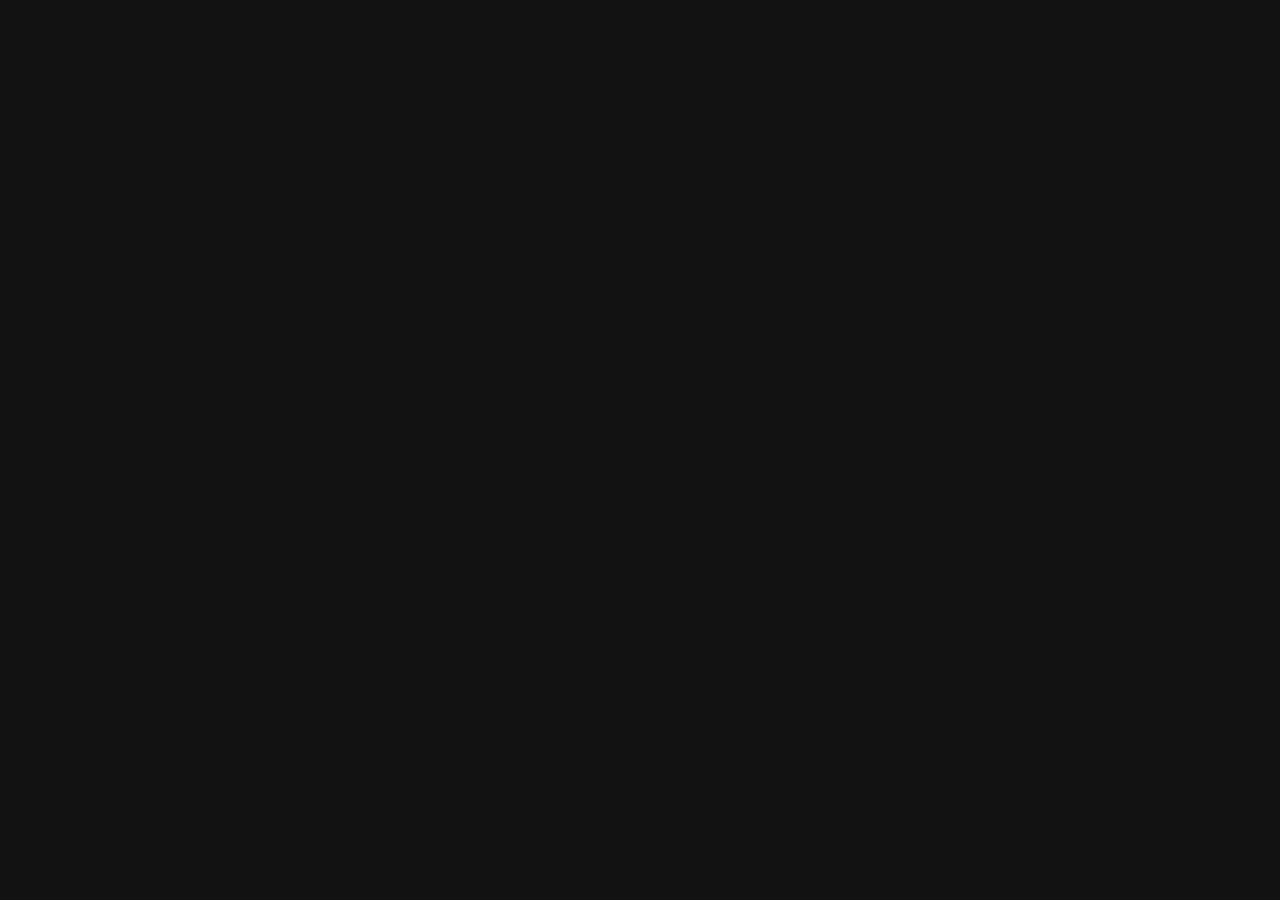
==== commit 3cd01c68: "Dashboard: self-hosted IBM Plex fonts, GSAP/Lenis motion layer, style updates Co-Authored-By: Claude" ====
--- a/backend/app/static/index.html
+++ b/backend/app/static/index.html
@@ -4,14 +4,21 @@
 <meta charset="utf-8">
 <meta name="viewport" content="width=device-width, initial-scale=1">
 <title>AegisFlow Demo</title>
+<meta name="description" content="Network attack forecasting demo: replays held-out CIC-IDS2017 traffic through the saved model.">
+<meta name="color-scheme" content="dark">
+<link rel="preload" href="/static/fonts/ibm-plex-sans-latin-400-normal.woff2" as="font" type="font/woff2" crossorigin>
 <link rel="stylesheet" href="/static/app.css">
 </head>
 <body>
-<div id="root"><p style="padding:20px">Loading dashboard&hellip;</p></div>
+<div id="root"><div style="max-width:1440px;margin:0 auto;padding:28px 20px" aria-busy="true" aria-label="Loading dashboard"><div class="skel" style="width:38%;height:22px"></div><div class="skel" style="height:96px"></div><div class="skel" style="height:240px"></div></div></div>
 <!-- React 18 + htm, vendored under static/vendor so the dashboard needs no build step and no internet. -->
 <script src="/static/vendor/react.production.min.js"></script>
 <script src="/static/vendor/react-dom.production.min.js"></script>
 <script src="/static/vendor/htm.umd.js"></script>
+<!-- Motion layer: GSAP + Lenis (vendored), then fx.js (CountUp, ShinyText, click sparks). Cosmetic only. -->
+<script src="/static/vendor/gsap.min.js"></script>
+<script src="/static/vendor/lenis.min.js"></script>
+<script src="/static/fx.js"></script>
 <script src="/static/app.js"></script>
 </body>
 </html>
